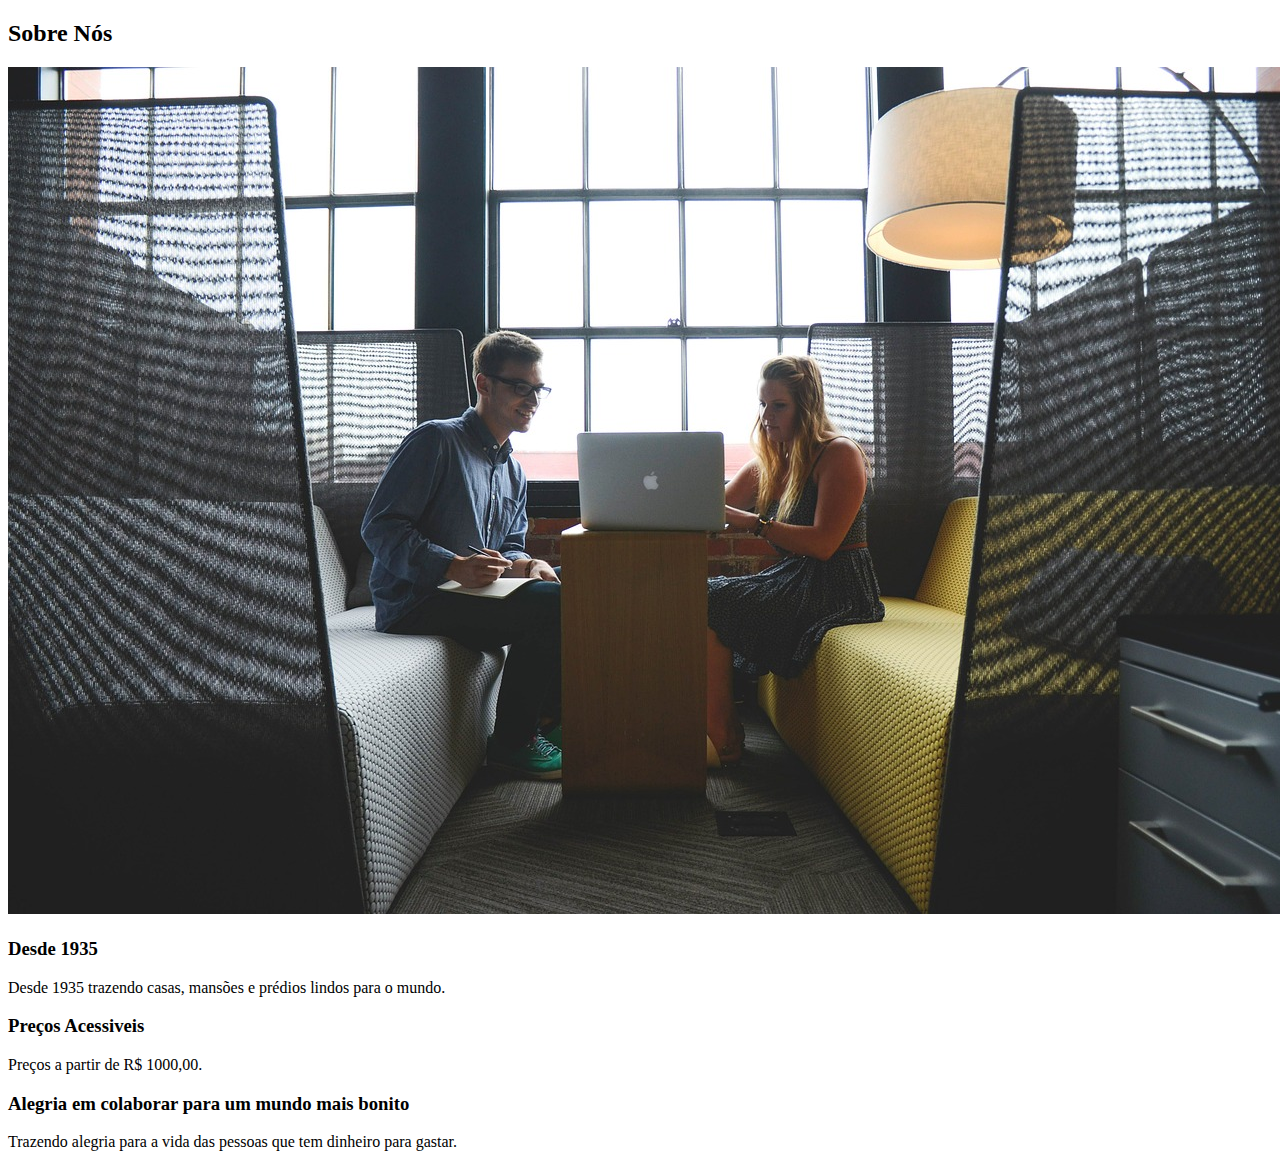
==== topCasaFina/index.html @ 979790b2 "fase 2 - done" ====
<!DOCTYPE html>
<html>
<head>
	<meta charset="utf-8">
	<link rel="stylesheet" type="text/css" href="bootstrap/css/bootstrap.min.css">
	<link rel="stylesheet" type="text/css" href="estilo.css">
	<meta name="viewport" content="width=device-width, initial-scale=1">
	<script src="jquery.js"></script>
	<script src="bootstrap/js/bootstrap.min.js"></script>
	
	<title>TopCasaFina</title>
</head>
<body>

<div class="container">

<h2>Sobre Nós</h2>
<img class="img-responsive" src="img/empresa.jpg">	 

<div class="panel-group" id="accordion" role="tablist" aria-multiselectable="true">
  <div class="panel panel-default">
    <div class="panel-heading" role="tab" id="headingOne">
      <h3 class="panel-title" data-toggle="collapse" data-parent="#accordion" data-target="#collapseOne" aria-expanded="true" aria-controls="collapseOne">
          Desde 1935
      </h3>
    </div>
    <div id="collapseOne" class="panel-collapse collapse in" role="tabpanel" aria-labelledby="headingOne">
      <div class="panel-body">        
		<p>Desde 1935 trazendo casas, mansões e prédios lindos para o mundo.</p>
      </div>
    </div>
  </div>
  <div class="panel panel-default">
    <div class="panel-heading" role="tab" id="headingTwo">
      <h3 class="panel-title" data-toggle="collapse" data-parent="#accordion" data-target="#collapseTwo" aria-expanded="false" aria-controls="collapseTwo">
          Preços Acessiveis
        </a>
      </h3>
    </div>
    <div id="collapseTwo" class="panel-collapse collapse" role="tabpanel" aria-labelledby="headingTwo">
      <div class="panel-body">
        <p>Preços a partir de R$ 1000,00.</p>
      </div>
    </div>
  </div>
  <div class="panel panel-default">
    <div class="panel-heading" role="tab" id="headingThree">
      <h3 class="panel-title" data-toggle="collapse" data-parent="#accordion" aria-expanded="false" data-target="#collapseThree" aria-controls="collapseThree">
          Alegria em colaborar para um mundo mais bonito
      </h3>
    </div>
    <div id="collapseThree" class="panel-collapse collapse" role="tabpanel" aria-labelledby="headingThree">
      <div class="panel-body">
        <p>Trazendo alegria para a vida das pessoas que tem dinheiro para gastar.</p>
      </div>
    </div>
  </div>
</div>	

</div>

</body>
</html>
---- topCasaFina/estilo.css ----
#accordion{
    margin-top: 20px;	
}
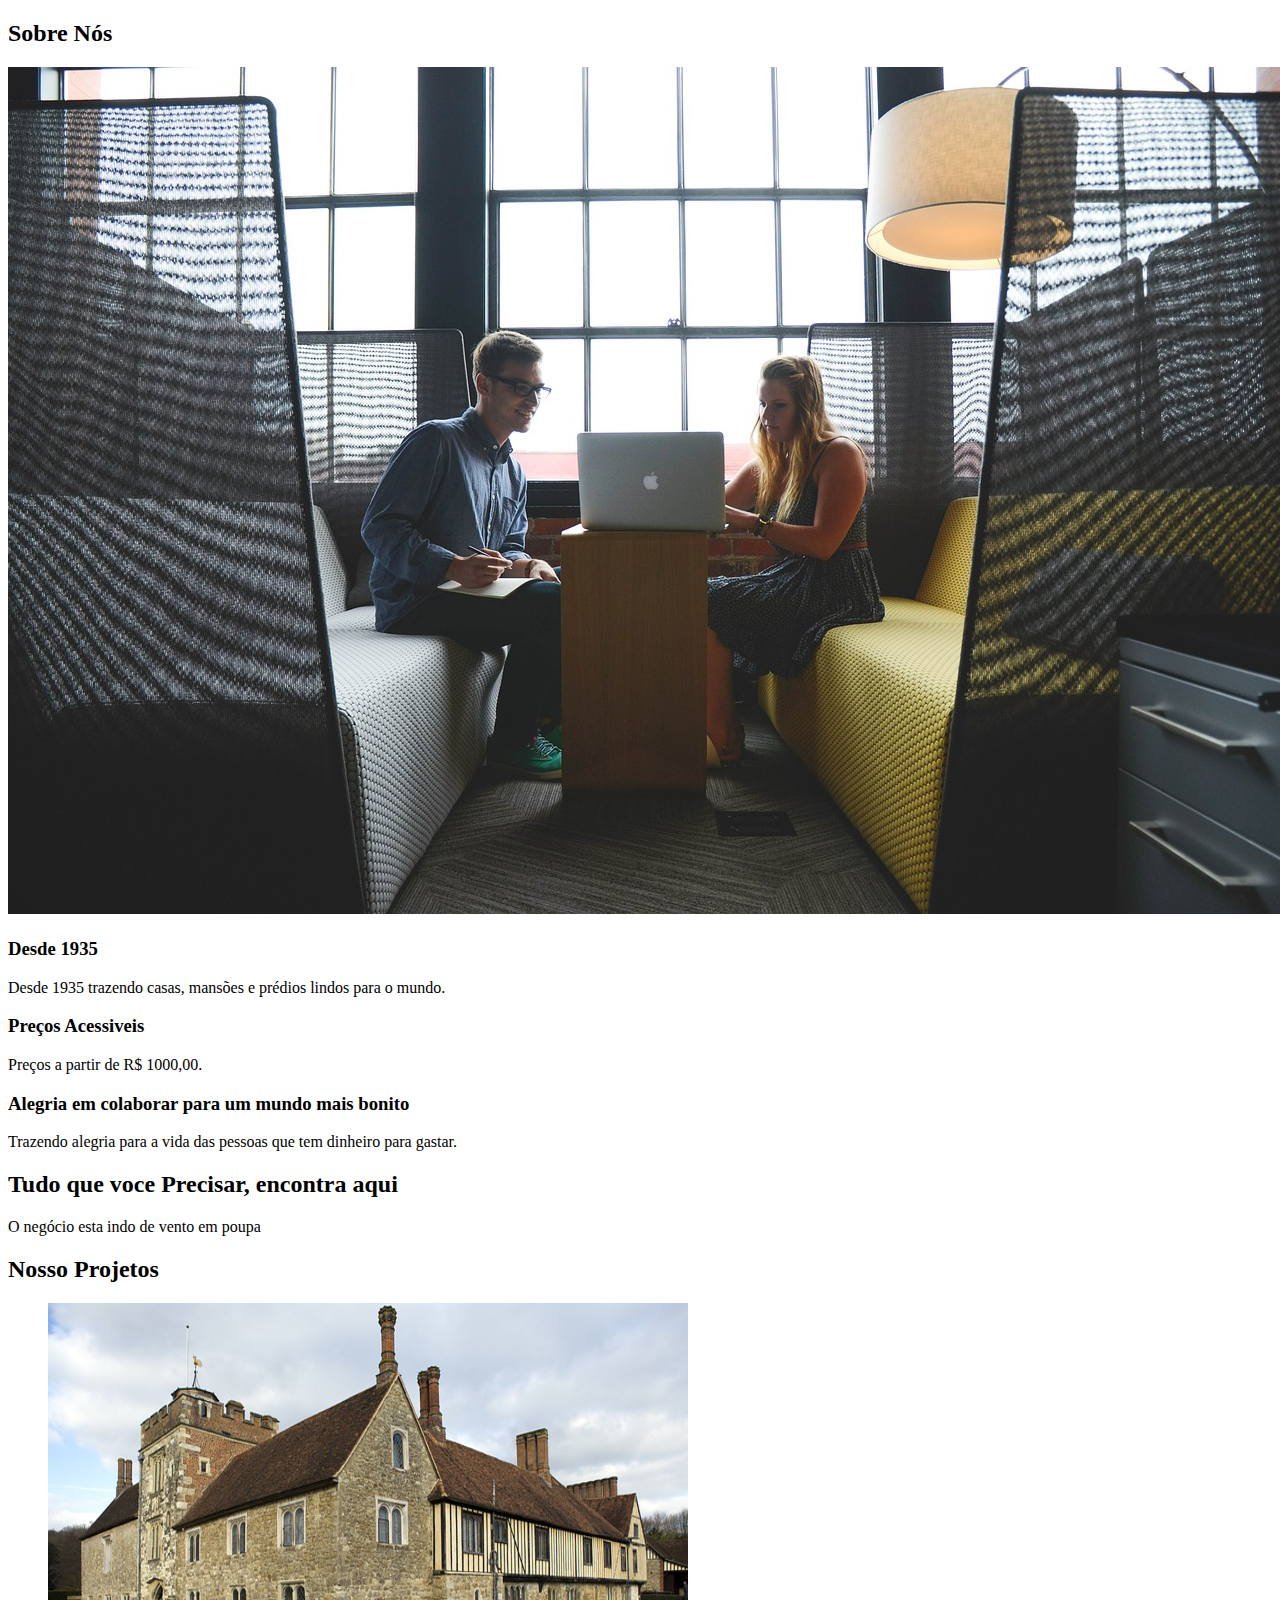
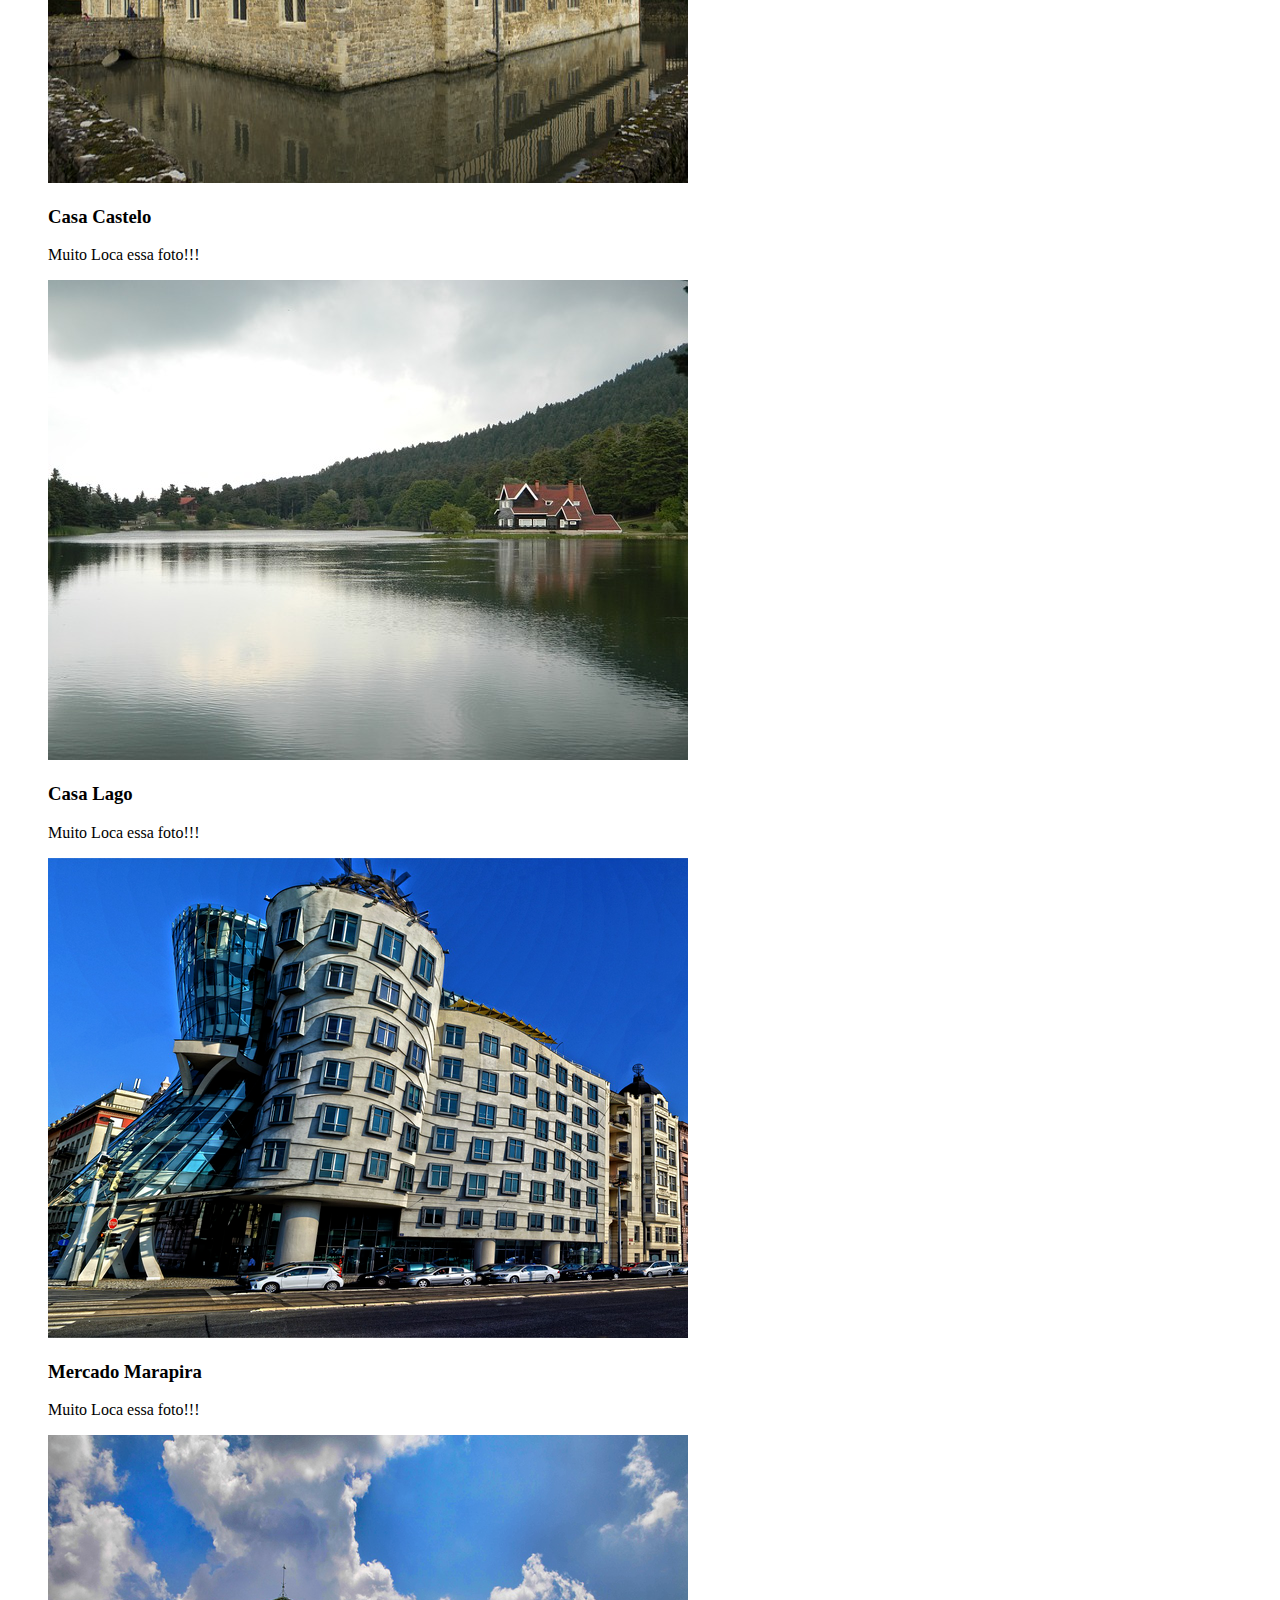
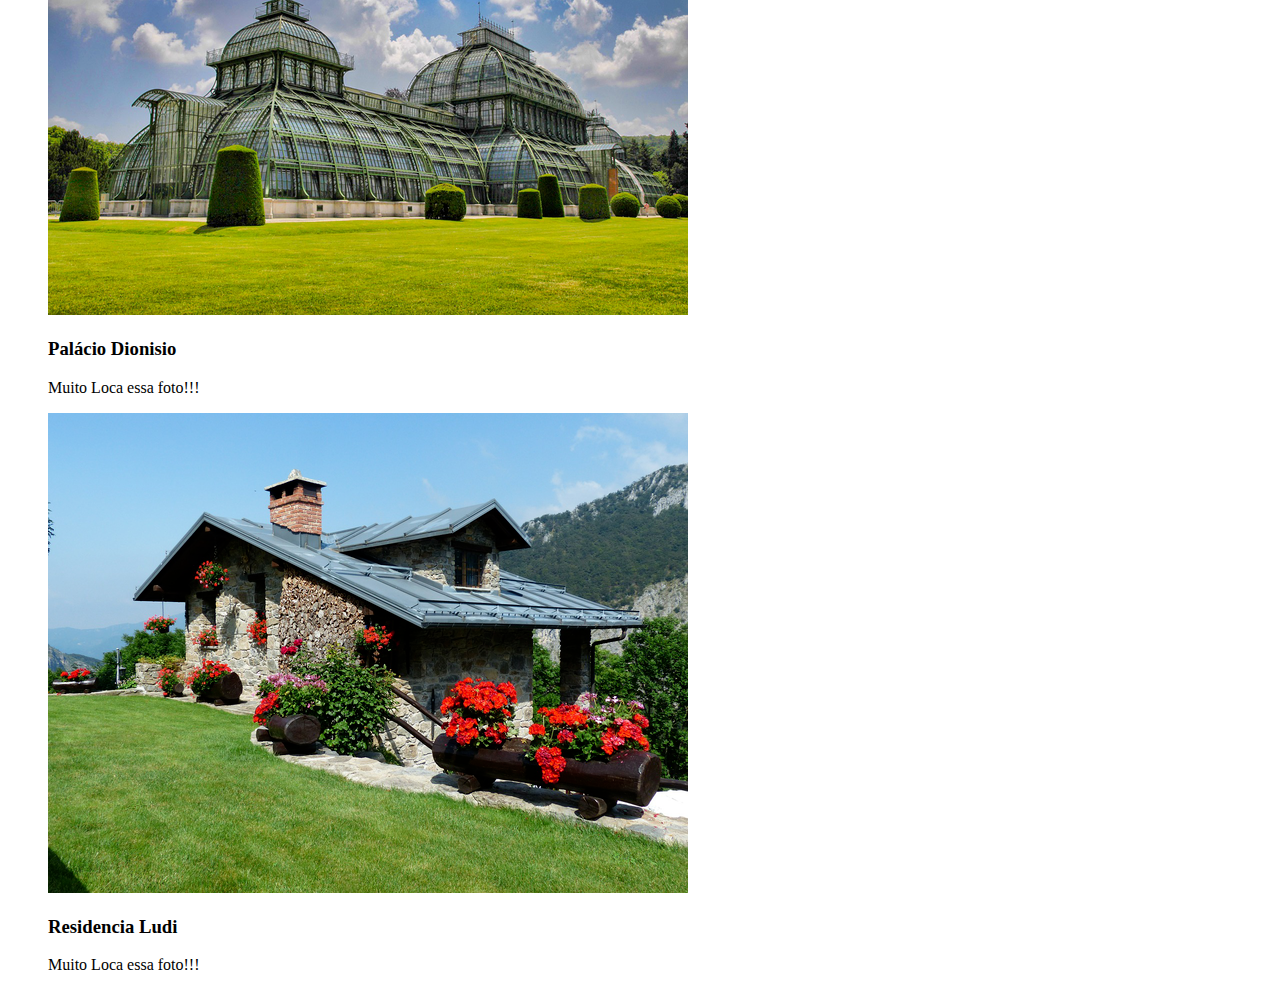
==== commit 9880b3a9: "steep 3 - done" ====
--- a/topCasaFina/index.html
+++ b/topCasaFina/index.html
@@ -12,8 +12,7 @@
 </head>
 <body>
 
-<div class="container">
-
+<section class="container">
 <h2>Sobre Nós</h2>
 <img class="img-responsive" src="img/empresa.jpg">	 
 
@@ -54,10 +53,55 @@
         <p>Trazendo alegria para a vida das pessoas que tem dinheiro para gastar.</p>
       </div>
     </div>
+  </div>	
+</section>
+
+<div class="jumbotron">
+  <div class="container">
+    <h2>Tudo que voce Precisar, encontra aqui</h2>
+    <p>O negócio esta indo de vento em poupa</p>
   </div>
-</div>	
+</div>
 
-</div>
+<section class="container">
+  <h2>Nosso Projetos</h2>
+  <figure class="thumbnail">    
+    <img src="img/projetos/casa-castelo.png">
+    <figcaption class="caption">
+      <h3>Casa Castelo</h3>
+      <p> Muito Loca essa foto!!!</p>
+    </figcaption>
+  </figure>
+  <figure class="thumbnail">    
+    <img src="img/projetos/casa-lago.png">
+    <figcaption class="caption">
+      <h3>Casa Lago</h3>
+      <p> Muito Loca essa foto!!!</p>
+    </figcaption>
+  </figure>
+  <figure class="thumbnail">    
+    <img src="img/projetos/mercado-marapira.png">
+    <figcaption class="caption">
+      <h3>Mercado Marapira</h3>
+      <p> Muito Loca essa foto!!!</p>
+    </figcaption>
+  </figure>
+  <figure class="thumbnail">    
+    <img src="img/projetos/palacio-dionisio.png">
+    <figcaption class="caption">
+      <h3>Palácio Dionisio</h3>
+      <p> Muito Loca essa foto!!!</p>
+    </figcaption>
+  </figure>
+  <figure class="thumbnail">    
+    <img src="img/projetos/residencia-ludi.png">
+    <figcaption class="caption">
+      <h3>Residencia Ludi</h3>
+      <p> Muito Loca essa foto!!!</p>
+    </figcaption>
+  </figure>
+</section>
+
 
 </body>
 </html>
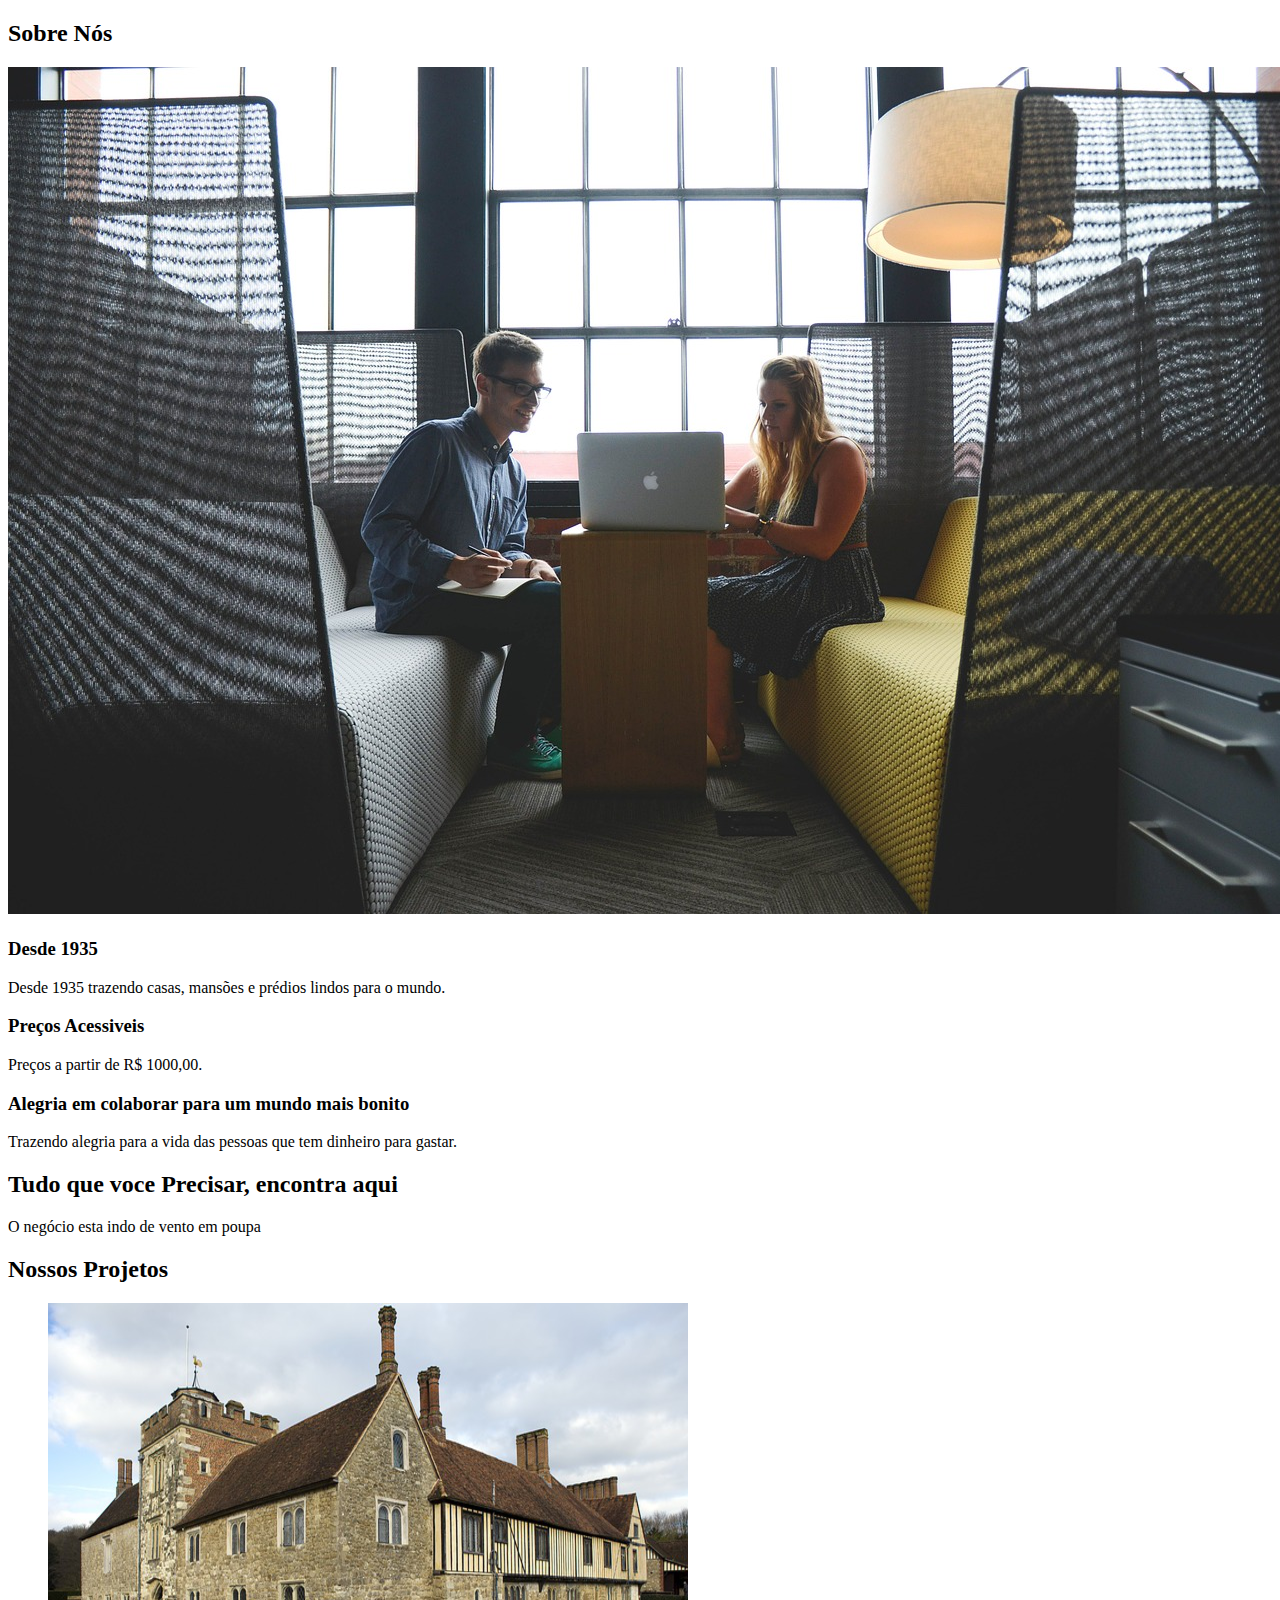
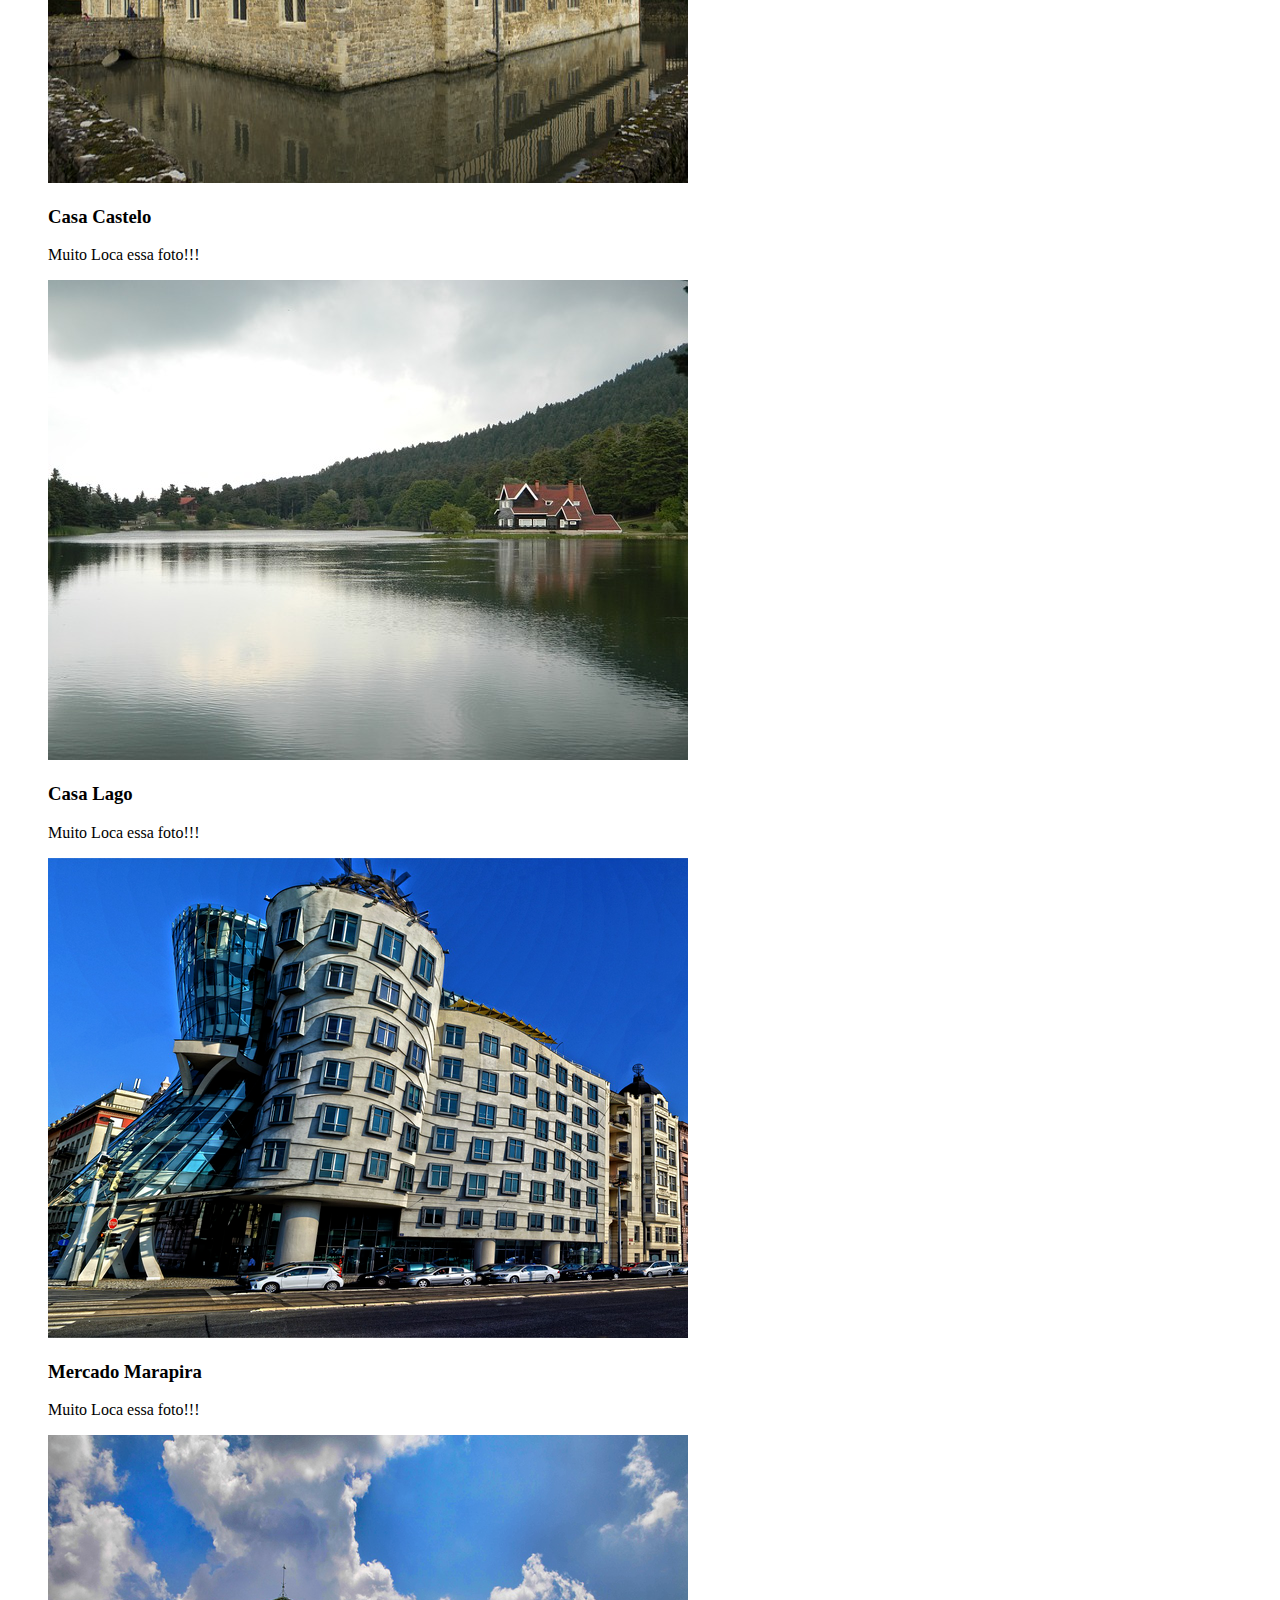
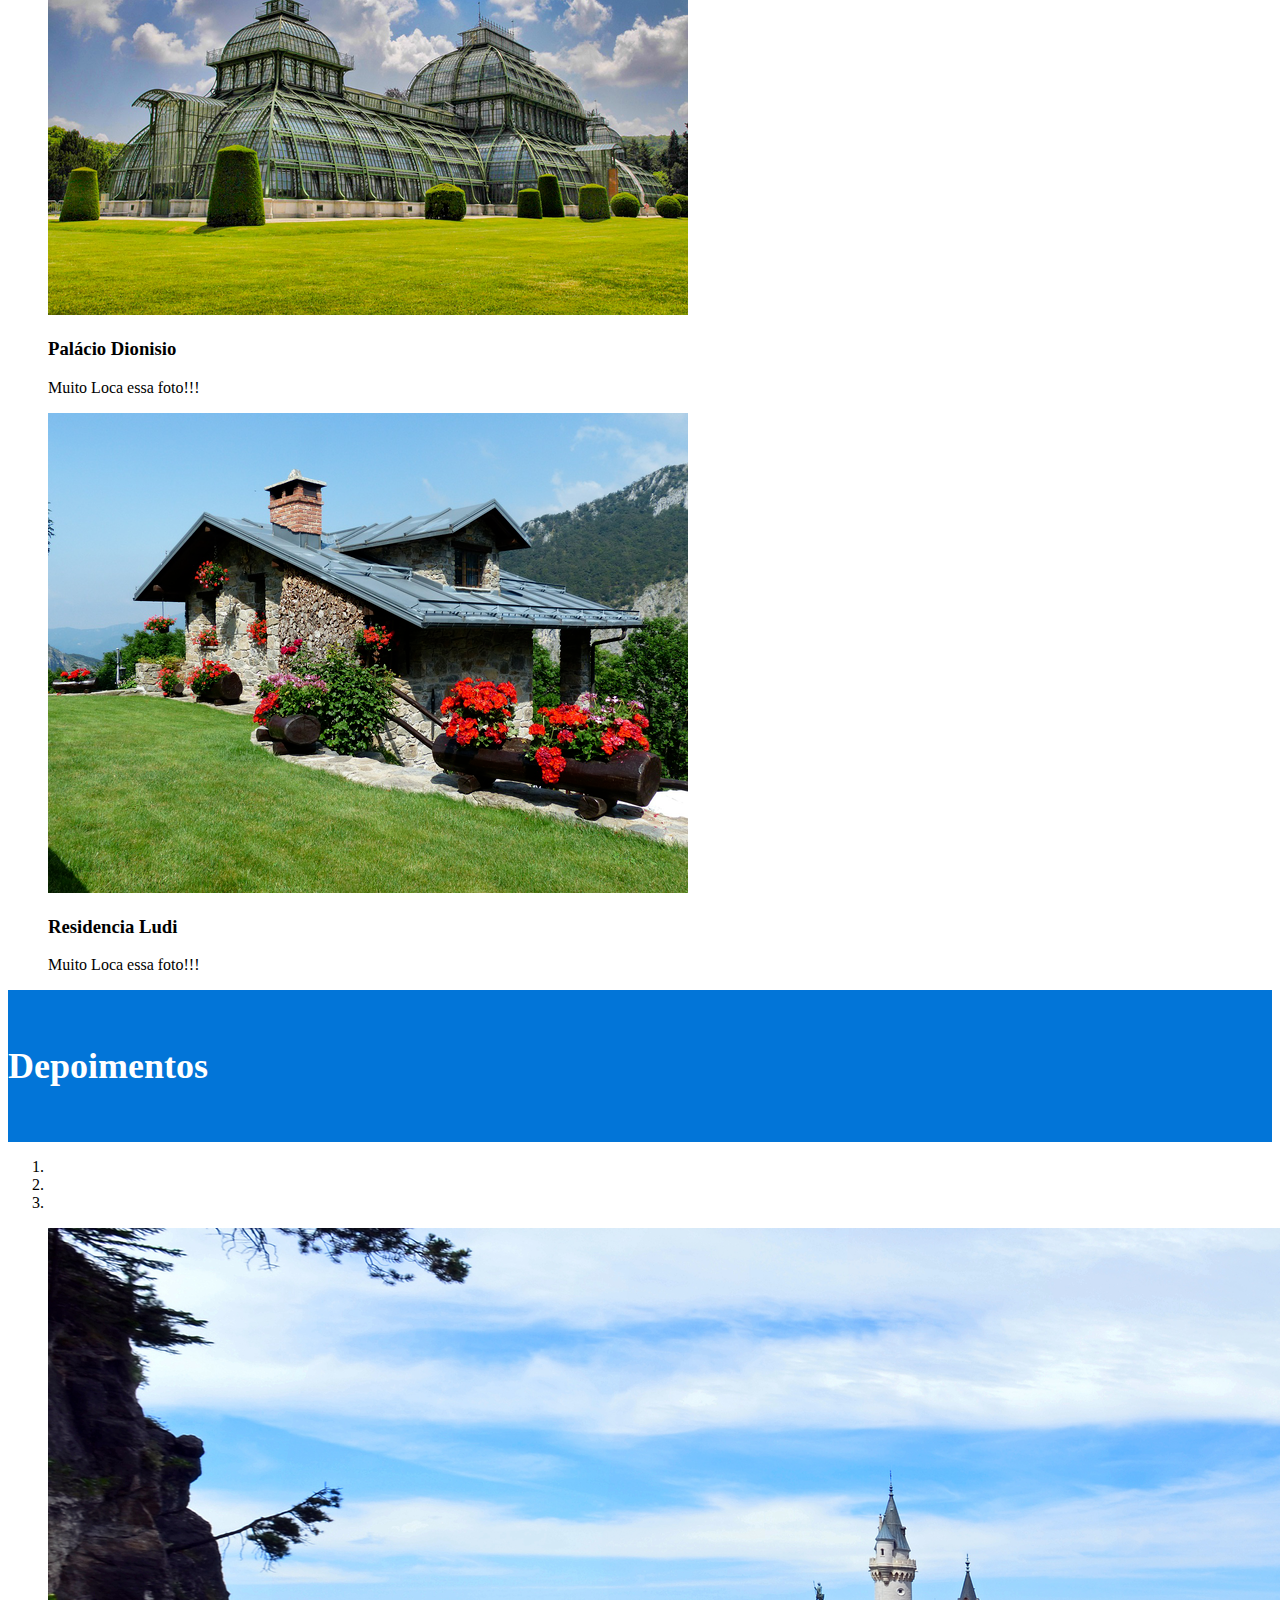
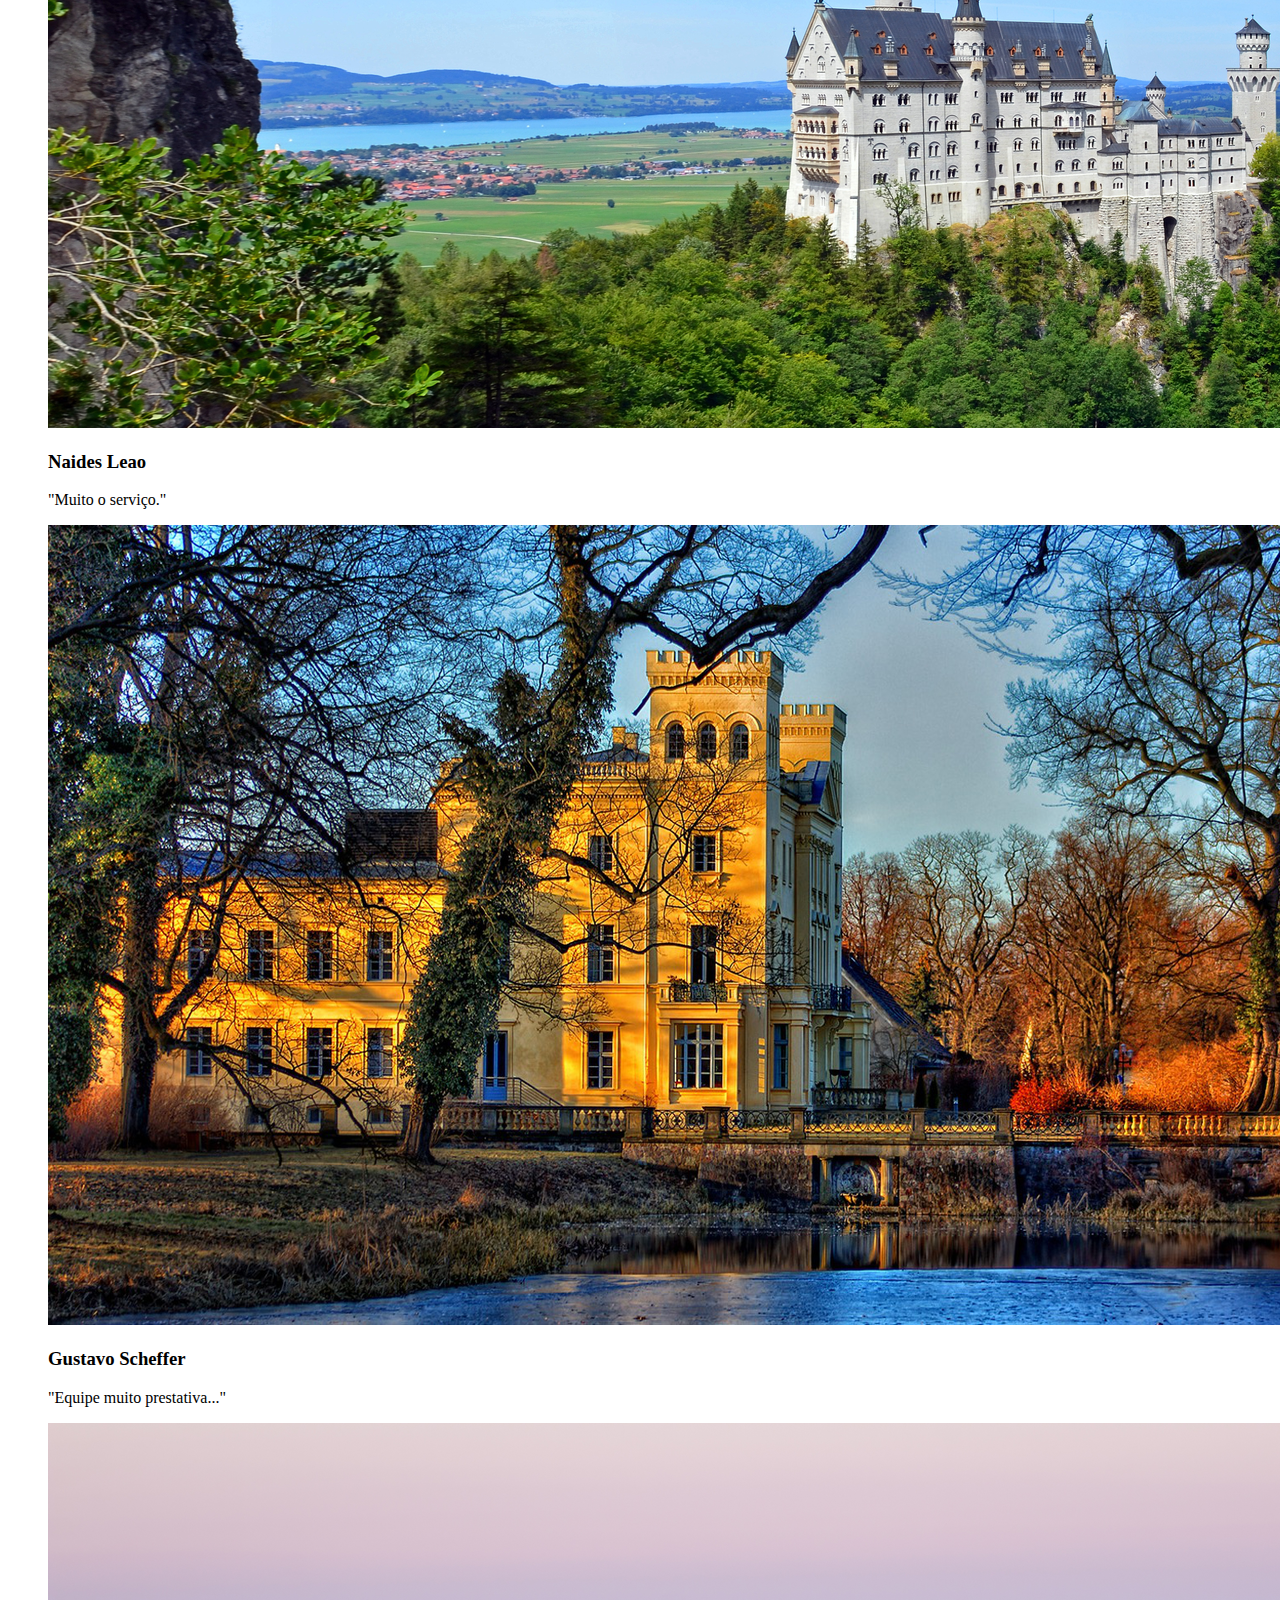
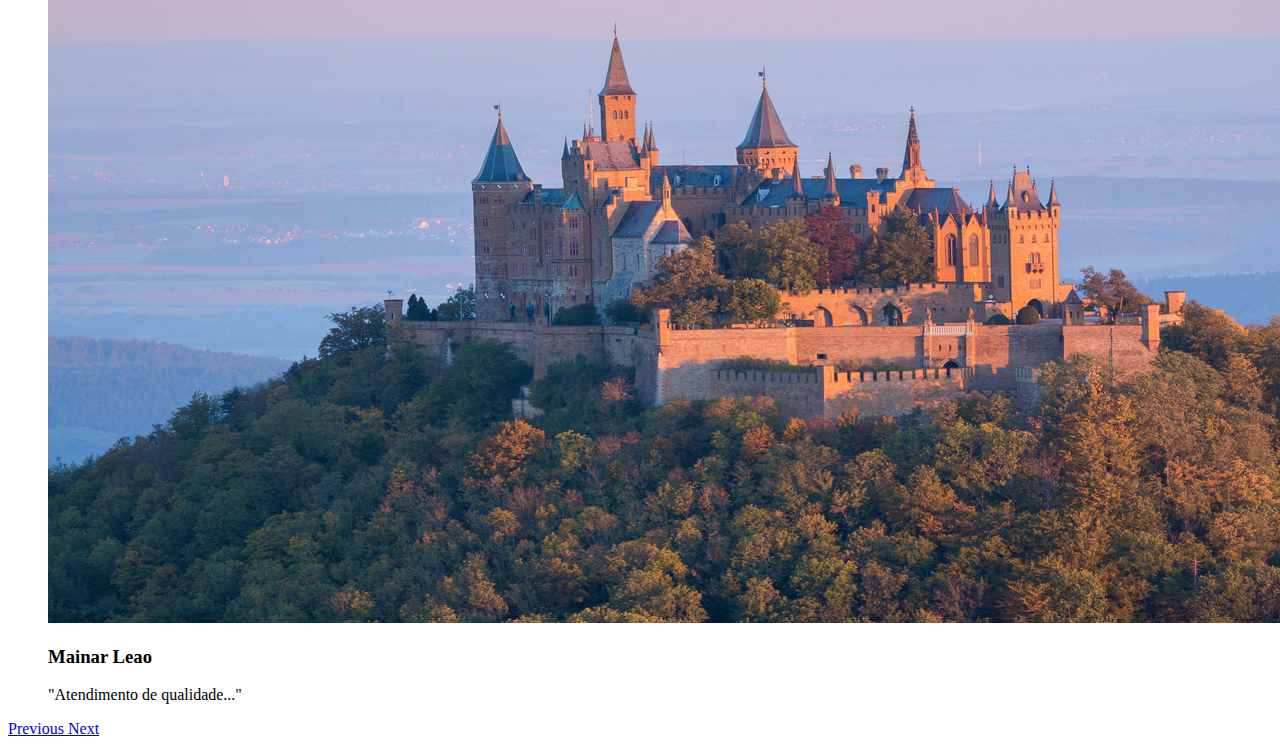
==== commit f7e05716: "four step is done" ====
--- a/topCasaFina/index.html
+++ b/topCasaFina/index.html
@@ -64,7 +64,7 @@
 </div>
 
 <section class="container">
-  <h2>Nosso Projetos</h2>
+  <h2>Nossos Projetos</h2>
   <figure class="thumbnail">    
     <img src="img/projetos/casa-castelo.png">
     <figcaption class="caption">
@@ -103,6 +103,59 @@
 </section>
 
 
+<section id="depoimentos">
+  
+  <div class="titulo-depoimentos">
+    <div class="container">
+      <h2>Depoimentos</h2>
+    </div>
+  </div>
+  
+  <div id="carousel-example-generic" class="carousel slide" data-ride="carousel">
+    <!-- Indicators -->
+    <ol class="carousel-indicators">
+      <li data-target="#carousel-example-generic" data-slide-to="0" class="active"></li>
+      <li data-target="#carousel-example-generic" data-slide-to="1"></li>
+      <li data-target="#carousel-example-generic" data-slide-to="2"></li>
+    </ol>
+  
+    <!-- Wrapper for slides -->
+    <div class="carousel-inner" role="listbox">
+      <figure class="item active">
+          <img src="img/depoimentos/depo1.png">
+          <figcaption class="carousel-caption">
+            <h3>Naides Leao</h3>
+            <p>"Muito o serviço."</p>
+          </figcaption>
+      </figure>
+      <figure class="item">
+        <img src="img/depoimentos/depo2.png">
+        <figcaption class="carousel-caption">
+          <h3>Gustavo Scheffer</h3>
+          <p>"Equipe muito prestativa..."</p>
+        </figcaption>
+      </figure>
+      <figure class="item">
+        <img src="img/depoimentos/depo3.png">
+        <figcaption class="carousel-caption">
+          <h3>Mainar Leao</h3>
+          <p>"Atendimento de qualidade..."</p>
+        </figcaption>
+      </figure>
+    </div>
+  
+    <!-- Controls -->
+    <a class="left carousel-control" href="#carousel-example-generic" role="button" data-slide="prev">
+      <span class="glyphicon glyphicon-chevron-left" aria-hidden="true"></span>
+      <span class="sr-only">Previous</span>
+    </a>
+    <a class="right carousel-control" href="#carousel-example-generic" role="button" data-slide="next">
+      <span class="glyphicon glyphicon-chevron-right" aria-hidden="true"></span>
+      <span class="sr-only">Next</span>
+    </a>
+  </div>
+</section>
+
 </body>
 </html>
 	--- a/topCasaFina/estilo.css
+++ b/topCasaFina/estilo.css
@@ -1,3 +1,12 @@
 #accordion{
     margin-top: 20px;	
+}
+.titulo-depoimentos{
+	padding-top: 25px;
+	padding-bottom: 25px;
+	background-color: #0275D8;
+	margin-bottom: 0px;
+	color: #FFFFFF;
+
+	font-size: 24px;
 }